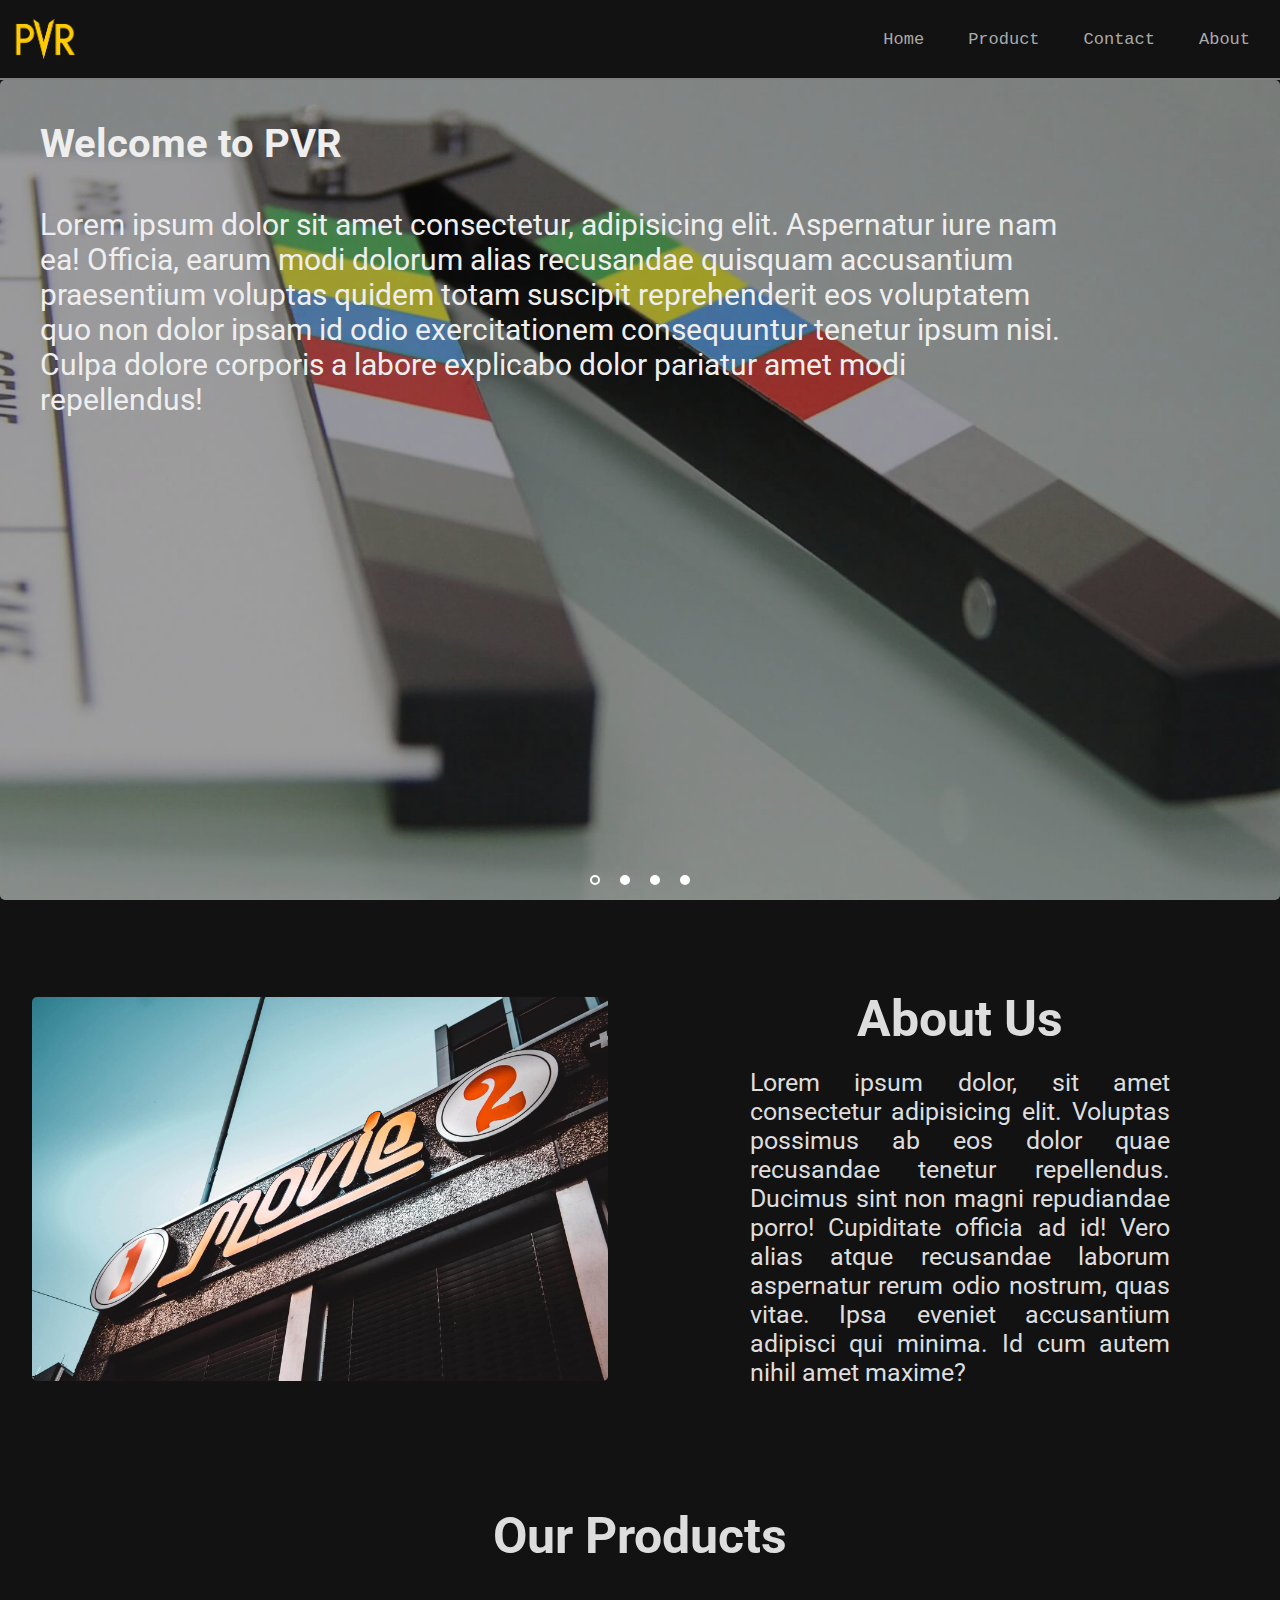
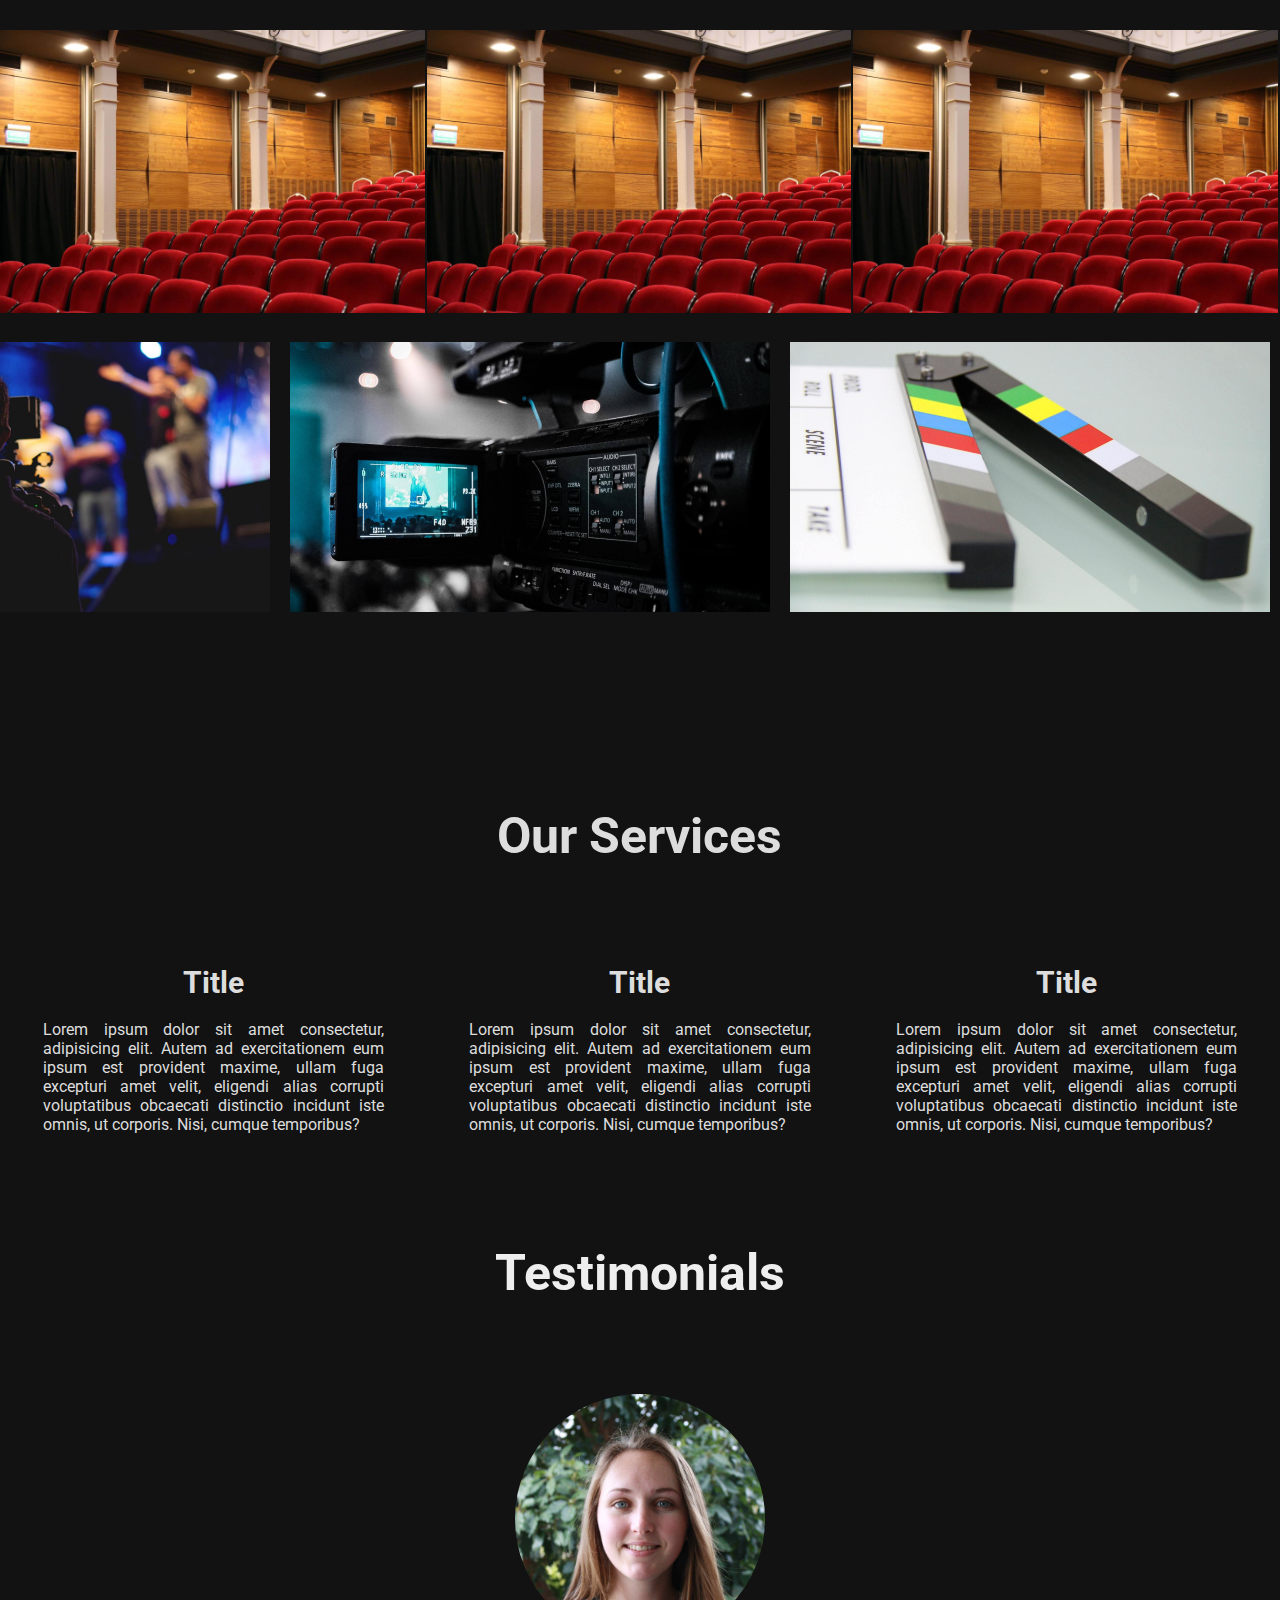
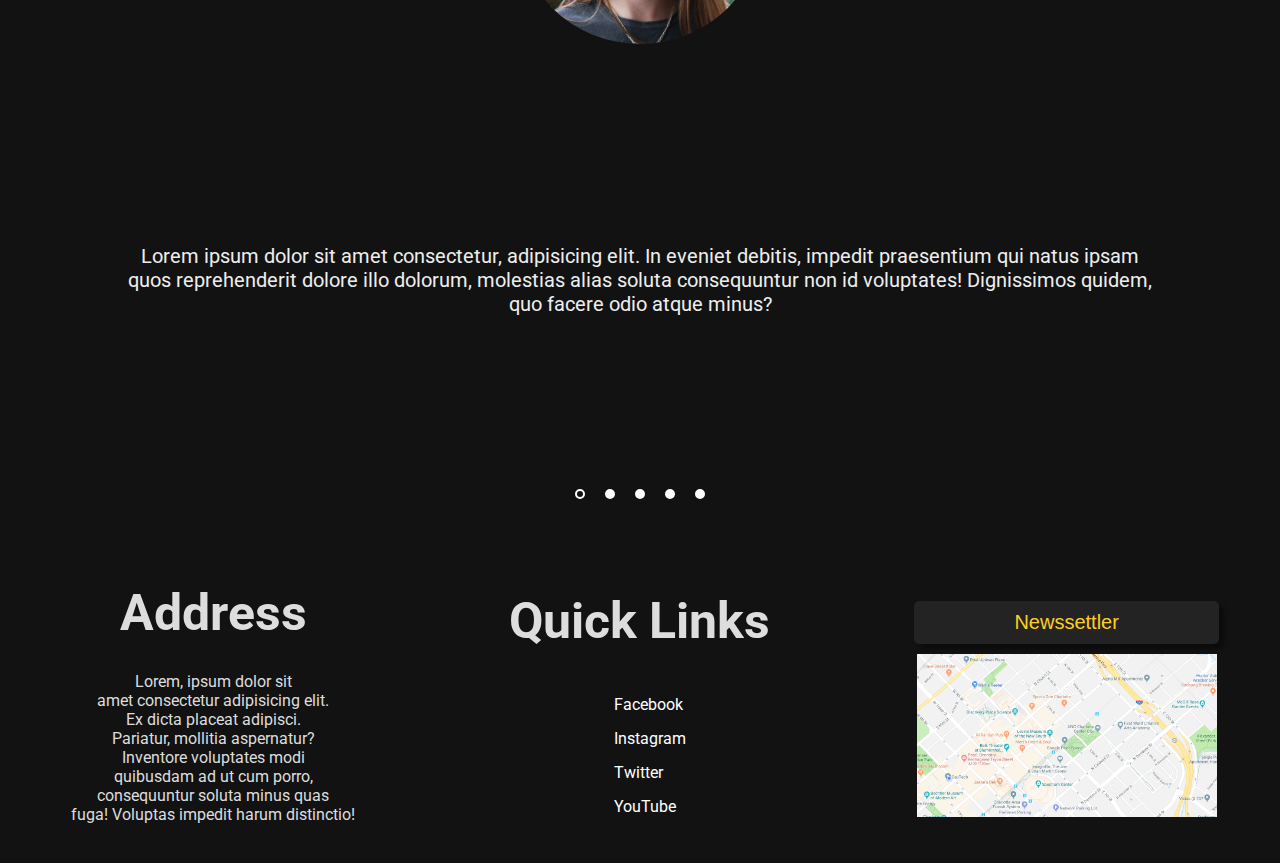
==== PVR Demo Site/index.html @ e95cd607 "added PVR Demo Site by force" ====
<!DOCTYPE html>
<html lang="en">
	<head>
		<meta charset="UTF-8" />
		<meta name="viewport" content="width=device-width, initial-scale=1.0" />
		<title>Just For Demonstration</title>
		<!-- <link href="https://kodhus.com/kodhus-ui/kodhus-0.1.0.min.css" rel="stylesheet" type="text/css"> -->
		<!-- <link rel="stylesheet" href="fontawesome-free-5.13.0-web/css/all.css" /> -->
		<link rel="stylesheet" href="https://cdnjs.cloudflare.com/ajax/libs/font-awesome/5.13.0/css/all.min.css" integrity="sha256-h20CPZ0QyXlBuAw7A+KluUYx/3pK+c7lYEpqLTlxjYQ=" crossorigin="anonymous" />
		<link rel="stylesheet" href="index.css" />
	</head>
	<body>
		<nav>
			<a href="#"><img src="./imgs/logo.png" alt=""/></a>
			<ul>
				<li><a href="#home">Home</a></li>
				<li>
					<a href="#product"
						>Product
						<ul>
							<li><a href="#product">Item</a></li>
							<li><a href="#product">Item</a></li>
							<li><a href="#product">Item</a></li>
							<li><a href="#product">Item</a></li>
						</ul>
					</a>
				</li>
				<li><a href="#contact">Contact</a></li>
				<li><a href="#about">About</a></li>
			</ul>
			<i id="responsive-menu" class="fas fa-bars"></i>
		</nav>

		<header id="home">
			<h1>Welcome to PVR</h1>
			<p>
				Lorem ipsum dolor sit amet consectetur, adipisicing elit.
				Aspernatur iure nam ea! Officia, earum modi dolorum alias
				recusandae quisquam accusantium praesentium voluptas quidem
				totam suscipit reprehenderit eos voluptatem quo non dolor ipsam
				id odio exercitationem consequuntur tenetur ipsum nisi. Culpa
				dolore corporis a labore explicabo dolor pariatur amet modi
				repellendus!
			</p>

			<div class="container">
				<div class="carousel">
					<div class="slider">
						<section><img src="./imgs/img1.jpg" alt="" /></section>
						<section><img src="./imgs/img2.jpg" alt="" /></section>
						<section><img src="./imgs/img3.jpg" alt="" /></section>
						<section><img src="./imgs/img4.jpg" alt="" /></section>
					</div>
				</div>
				<div class="control">
					<span class="arrow left">
						<i class="fas fa-angle-left" title="Previous"></i>
					</span>
					<span class="arrow right">
						<i class="fas fa-angle-right" title="Next"></i>
					</span>
					<ul>
						<li class="selected"></li>
						<li></li>
						<li></li>
						<li></li>
					</ul>
				</div>
			</div>
		</header>

		<main>
			<div id="about">
				<div><img src="./imgs/img7.jpg" alt="Image description" /></div>
				<div>
					<h2>About Us</h2>
					<p>
						Lorem ipsum dolor, sit amet consectetur adipisicing
						elit. Voluptas possimus ab eos dolor quae recusandae
						tenetur repellendus. Ducimus sint non magni repudiandae
						porro! Cupiditate officia ad id! Vero alias atque
						recusandae laborum aspernatur rerum odio nostrum, quas
						vitae. Ipsa eveniet accusantium adipisci qui minima. Id
						cum autem nihil amet maxime?
					</p>
				</div>
			</div>

			<div id="product">
				<h2>Our Products</h2>
				<div class="imgs">
					<div title="product">
						<h3>Title</h3>
						<p>
							Lorem ipsum dolor sit amet consectetur adipisicing
							elit. Amet expedita unde, molestias cumque esse
							doloremque debitis ipsam maxime rem praesentium!
						</p>
						<img
							src="./imgs/img6.jpg"
							alt=""
						/>
					</div>
					<div title="product">
						<h3>Title</h3>
						<p>
							Lorem ipsum dolor sit amet consectetur adipisicing
							elit. Amet expedita unde, molestias cumque esse
							doloremque debitis ipsam maxime rem praesentium!
						</p>
						<img
							src="./imgs/img6.jpg"
							alt=""
						/>
					</div>
					<div title="product">
						<h3>Title</h3>
						<p>
							Lorem ipsum dolor sit amet consectetur adipisicing
							elit. Amet expedita unde, molestias cumque esse
							doloremque debitis ipsam maxime rem praesentium!
						</p>
						<img
							src="./imgs/img6.jpg"
							alt=""
						/>
					</div>
				</div>
				<div class="products">
					<img src="./imgs/img1.jpg" title="product" alt="" />
					<img src="./imgs/img2.jpg" title="product" alt="" />
					<img src="./imgs/img3.jpg" title="product" alt="" />
					<img src="./imgs/img4.jpg" title="product" alt="" />
					<img src="./imgs/img5.jpg" title="product" alt="" />
					<img src="./imgs/img1.jpg" title="product" alt="" />
					<img src="./imgs/img2.jpg" title="product" alt="" />
					<img src="./imgs/img3.jpg" title="product" alt="" />
				</div>
			</div>

			<div id="services">
				<h2>Our Services</h2>
				<div class="service">
					<i class="fas fa-film" title="Movies you Love"></i>
					<h3>Title</h3>
					<p>
						Lorem ipsum dolor sit amet consectetur, adipisicing
						elit. Autem ad exercitationem eum ipsum est provident
						maxime, ullam fuga excepturi amet velit, eligendi alias
						corrupti voluptatibus obcaecati distinctio incidunt iste
						omnis, ut corporis. Nisi, cumque temporibus?
					</p>
				</div>
				<div class="service">
					<i class="fas fa-hamburger" title="Food & Beverages"></i>
					<h3>Title</h3>
					<p>
						Lorem ipsum dolor sit amet consectetur, adipisicing
						elit. Autem ad exercitationem eum ipsum est provident
						maxime, ullam fuga excepturi amet velit, eligendi alias
						corrupti voluptatibus obcaecati distinctio incidunt iste
						omnis, ut corporis. Nisi, cumque temporibus?
					</p>
				</div>
				<div class="service">
					<i class="fas fa-wheelchair" title="Wheelchair Enabled"></i>
					<h3>Title</h3>
					<p>
						Lorem ipsum dolor sit amet consectetur, adipisicing
						elit. Autem ad exercitationem eum ipsum est provident
						maxime, ullam fuga excepturi amet velit, eligendi alias
						corrupti voluptatibus obcaecati distinctio incidunt iste
						omnis, ut corporis. Nisi, cumque temporibus?
					</p>
				</div>
			</div>

			<div id="testimony">
			<h2>Testimonials</h2>
				<div class="container">
					<div class="carousel">
						<div class="slider">
							<section>
								<img src="./imgs/dp1.jpg" alt="">
								<p>Lorem ipsum dolor sit amet consectetur, adipisicing elit. In eveniet debitis, impedit praesentium qui natus ipsam quos reprehenderit dolore illo dolorum, molestias alias soluta consequuntur non id voluptates! Dignissimos quidem, quo facere odio atque minus?</p>
							</section>
							<section>
								<img src="./imgs/dp2.jpg" alt="">
								<p>Lorem ipsum dolor sit amet consectetur, adipisicing elit. In eveniet debitis, impedit praesentium qui natus ipsam quos reprehenderit dolore illo dolorum, molestias alias soluta consequuntur non id voluptates! Dignissimos quidem, quo facere odio atque minus?</p>
							</section>
							<section>
								<img src="./imgs/dp3.jpg" alt="">
								<p>Lorem ipsum dolor sit amet consectetur, adipisicing elit. In eveniet debitis, impedit praesentium qui natus ipsam quos reprehenderit dolore illo dolorum, molestias alias soluta consequuntur non id voluptates! Dignissimos quidem, quo facere odio atque minus?</p>
							</section>
							<section>
								<img src="./imgs/dp4.jpg" alt="">
								<p>Lorem ipsum dolor sit amet consectetur, adipisicing elit. In eveniet debitis, impedit praesentium qui natus ipsam quos reprehenderit dolore illo dolorum, molestias alias soluta consequuntur non id voluptates! Dignissimos quidem, quo facere odio atque minus?</p>
							</section>
							<section>
								<img src="./imgs/dp.jpg" alt="">
								<p>Lorem ipsum dolor sit amet consectetur, adipisicing elit. In eveniet debitis, impedit praesentium qui natus ipsam quos reprehenderit dolore illo dolorum, molestias alias soluta consequuntur non id voluptates! Dignissimos quidem, quo facere odio atque minus?</p>
							</section>
						</div>
					</div>
					<div class="control">
						<span class="arrow left">
							<i class="fas fa-angle-left" title="Previous"></i>
						</span>
						<span class="arrow right">
							<i class="fas fa-angle-right" title="Next"></i>
						</span>
						<ul>
							<li class="selected"></li>
							<li></li>
							<li></li>
							<li></li>
							<li></li>
						</ul>
					</div>
				</div>
			</div>
		</main>

		<footer id="contact">
			<div id="address">
				<h2>Address</h2>
				<p>
					Lorem, ipsum dolor sit <br />
					amet consectetur adipisicing elit. <br />
					Ex dicta placeat adipisci. <br />
					Pariatur, mollitia aspernatur? <br />Inventore voluptates
					modi <br />
					quibusdam ad ut cum porro, <br />consequuntur soluta minus
					quas<br />
					fuga! Voluptas impedit harum distinctio!
				</p>
			</div>

			<div id="links">
			
			<h2>Quick Links</h2>
				
				<a href="#"><i class="fab fa-facebook-f" title="Facebook"></i></a><a href="#">Facebook</a>
				<a href="#"><i class="fab fa-instagram" title="Instagram"></i></a><a href="#">Instagram</a>
				<a href="#"><i class="fab fa-twitter" title="Twitter"></i></a><a href="#">Twitter</a>
				<a href="#"><i class="fab fa-youtube" title="YouTube"></i></a><a href="#">YouTube</a>
			
			</div>
			<div id="map">
				<a href=""><button>Newssettler</button></a>
				<img src="./imgs/map.png" alt="">
			</div>
			<div id="bottom">
				<span style="text-decoration: line-through;"© copyright</span>
				<!-- <span><a href="https://pvrcinemas.com/">pvrcinemas.com</a></span> -->
			</div>
		</footer>

		<script src="index.js"></script>
	</body>
</html>
---- PVR Demo Site/index.css ----
/* some refactoring of css need to be done -> deleting comments (unnecessary)*/
/* colors used 
	background #121212
	primary #FFCE26
 */

@import url("https://fonts.googleapis.com/css?family=Roboto&display=swap");

* {
	margin: 0;
	padding: 0;
	box-sizing: border-box;
	scroll-behavior: smooth;
}

/* width */
::-webkit-scrollbar {
	width: 10px;
}

/* Track */
::-webkit-scrollbar-track {
	background: #555;
}

/* Handle */
::-webkit-scrollbar-thumb {
	background: rgb(216, 169, 16);
	background: linear-gradient(rgba(0, 0, 0, 0.1) 0%, rgb(216, 169, 16) 100%);
	border-radius: 10px;
}

/* Handle on hover */
::-webkit-scrollbar-thumb:hover {
	background: #ffce26;
	background: linear-gradient(
		rgba(204, 157, 1, 0) 0%,
		rgba(204, 157, 1, 0.623) 10%,
		rgb(194, 150, 5) 100%
	);
}

body {
	background-color: #121212;
	color: #ddd;
	font-family: "Roboto", sans-serif;
	position: relative;
}

h2 {
	font-size: 50px;
	text-align: center;
	padding: 30px;
}

a {
	text-decoration: none;
	color: #aaa;
	transition: 0.3s;
}

a:hover {
	color: white;
}

nav {
	position: fixed;
	display: block;
	z-index: 2;
	top: 0;
	width: 100%;
	background-color: #121212;
	height: 80px;
	/* overflow: hidden; */
	border-bottom: 2px solid gray;
}

nav a img {
	position: absolute;
	top: 50%;
	left: 0;
	transform: translateY(-50%);
	padding-left: 10px;
	height: calc(100% - 10px);
}

nav ul {
	display: block;
	position: absolute;
	top: 50%;
	right: 0;
	padding-right: 10px;
	list-style: none;
	transform: translateY(-50%);
}
nav i{
	display: none;
	visibility: hidden;
}

nav ul li {
	position: relative;
	display: inline-block;
	vertical-align: middle;
	padding: 10px 20px;
	font-size: 17px;
	font-family: monospace;
}

/* nav ul li:hover {
    background-color: #111;
    border-radius: 5px;
} */

nav ul li ul {
	display: none;
	position: absolute;
	top: 122px;
	background: #000;
	border: 1px solid gray;
	/* border-top: none; */
	border-radius: 5px;
	padding-right: 0;
}

nav ul li ul li {
	width: 100%;
	text-align: center;
}

/* nav ul li ul li:hover {
    background-color: #111;
} */

nav ul li:hover > ul,
ul li:focus-within > ul,
ul li ul:hover,
ul li ul:focus {
	display: block;
	position: absolute;
	transition: all 0.5s ease;
}

header,
#testimony {
	position: relative;
	padding-top: 80px;
	color: #eee;
	min-height: 100vh;
	/* width: 100%; */
}

header h1 {
	padding-top: 250px;
	padding-left: 10%;
	font-size: 70px;
}

header p {
	width: 50%;
	margin-left: 10%;
	padding: 20px 0;
	font-size: 20px;
}

header .container,
#testimony .container {
	width: 100%;
	position: absolute;
	top: 80px;
	left: 0;
	height: calc(100vh - 80px);
}

header .carousel,
#testimony .carousel {
	height: 100%;
	overflow: hidden;
	position: relative;
	border-radius: 5px;
	/* background: rgb(0, 0, 0);
	box-shadow: 0 0 4px rgba(0, 0, 0, 0.2), 0 4px 10px rgba(0, 0, 0, 0.1); */
	z-index: -1;
}

header .slider,
#testimony .slider {
	display: flex;
	height: 100%;
	width: 400%;
	transition: 1s;
}

header .slider section,
#testimony .slider section {
	flex-basis: 100%;
	justify-content: center;
	align-items: center;
	display: flex;
	font-size: 20px;
}
header .slider section img,
#testimony .slider section img {
	width: 100%;
	height: 100%;
	object-fit: cover;
}
header .slider section img {
	opacity: 0.6;
}

header .left,
header .right,
#testimony .left,
#testimony .right {
	position: absolute;
	bottom: 0;
	cursor: pointer;
}

header .arrow i,
#testimony .arrow i {
	font-size: 40px;
	-webkit-user-select: none;
	color: #fff;
}

header .left,
#testimony .left {
	left: 43%;
}

header .right,
#testimony .right {
	right: 43%;
}

header .control ul,
#testimony .control ul {
	list-style: none;
	display: flex;
	position: absolute;
	bottom: 0;
	left: 50%;
	margin: 0;
	padding: 0;
	transform: translate(-50%);
}

header .control ul li,
#testimony .control ul li {
	width: 10px;
	height: 10px;
	background: #fff;
	border: 2px solid #fff;
	border-radius: 50px;
	margin: 15px 10px;
	cursor: pointer;
}

header .control ul li.selected,
#testimony .control ul li.selected {
	background: transparent;
}

#about {
	position: relative;
	padding-top: 80px;
	/* min-height: 100vh; */
	display: flex;
	justify-content: space-around;
}

#about div {
	position: relative;
	width: 45%;
	/* height: 100%; */
	/* min-height: 100vh; */
	display: flex;
	justify-content: center;
	align-items: center;
}

#about div img {
	width: 100%;
	border-radius: 5px;
	/* max-height: 100%;  
    max-width: 100%; 
    position: absolute;  
    top: 0;  
    bottom: 0;  
    left: 0;  
    right: 0;  
    margin: auto; */
}

#about div:nth-child(2) {
	flex-direction: column;
}

#about h2,
#about p {
	width: 80%;
}

#about h2 {
	/* width: 100%; */
	padding: 10px 20px;
	/* font-size: 50px; */
	/* font-size of h2 was set globally at top of css document */
}

#about p {
	font-size: 25px;
	padding: 10px 20px;
	text-align: justify;
}

#product {
	position: relative;
	padding-top: 80px;
	min-height: 100vh;
	width: 100%;
}

#product h2 {
	text-align: center;
}

#product .imgs {
	margin-top: 35px;
	width: 100%;
	display: flex;
}

#product .imgs div {
	position: relative;
	/* deleting width of scrollbar form from div width (so 33.33%*3 + 3.33px*3 = 99.99% screen) */
	width: calc(33.33%-3.33px);
	z-index: 1;
}

#product .imgs div img {
	width: 99.5%;
	margin: auto;
	transition: 0.3s;
}

#product .imgs div h3,
#product .imgs div p {
	position: absolute;
}

#product .imgs div h3 {
	text-align: center;
	width: 100%;
	font-size: 30px;
	top: 50%;
	opacity: 0;
	transition: 0.5s;
}

#product .imgs div p {
	top: 60%;
	left: 0;
	right: 0;
	padding: 10px 50px;
	text-align: justify;
	opacity: 0;
	transition: 0.5s;
	/* background-color: #000; */
}

#product .imgs div::before {
	content: "";
	position: absolute;
	top: 20%;
	bottom: 0;
	width: 100%;
	opacity: 0;
	transition: 0.5s ease;
}

#product .imgs div:hover::before {
	opacity: 1;
	z-index: 9;
	background: rgb(0, 0, 0);
	background: linear-gradient(
		0deg,
		rgba(0, 0, 0, 1) 0%,
		rgba(0, 0, 0, 0.7) 50%,
		rgba(0, 0, 0, 0.5) 75%,
		rgba(0, 0, 0, 0) 100%
	);
	transform: scale(1.01);
}

#product .imgs div:hover > img {
	transform: scale(1.01);
	border-radius: 5px;
}

#product .imgs div:hover > h3 {
	opacity: 1;
	z-index: 10;
}

#product .imgs div:hover > p {
	opacity: 1;
	z-index: 10;
}

#product .products {
	width: 100%;
	overflow-x: scroll;
	display: flex;
	transform: rotate(180deg);
	margin: 20px 0;
}

#product .products img {
	transform: rotate(180deg);
	width: 500px;
	height: auto;
	padding: 5px 10px;
}

#product .products::-webkit-scrollbar-thumb {
	background: rgb(216, 169, 16);
	border-radius: 0;
}

/* width */
#product .products::-webkit-scrollbar {
	height: 10px;
}

/* Handle */
#product .products::-webkit-scrollbar-thumb {
	background: linear-gradient(
		-90deg,
		rgba(0, 0, 0, 0.1) 0%,
		rgb(216, 169, 16) 100%
	);
}

/* Handle on hover */
#product .products::-webkit-scrollbar-thumb:hover {
	background: linear-gradient(
		-90deg,
		rgba(204, 157, 1, 0) 0%,
		rgba(204, 157, 1, 0.623) 10%,
		rgb(194, 150, 5) 100%
	);
}

#services {
	margin-top: 80px;
	display: grid;
	grid-template-columns: 1fr 1fr 1fr;
	grid-template-areas: "heading heading heading";
}

#services div {
	padding: 0 10%;
}

#services h2 {
	text-align: center;
	padding-bottom: 40px;
	grid-area: heading;
}

#services div i {
	color: #ccc;
	text-align: center;
	display: block;
	font-size: 80px;
	transition: 0.3s;
	padding: 20px;
}

#services div:hover > i {
	scale: 1.1;
	padding: 12px;
}

#services div h3 {
	text-align: center;
	font-size: 30px;
	padding: 20px;
}

#services div p {
	text-align: justify;
}

#services div:hover > i,
#services div:hover > h3,
#services div:hover > p {
	color: #fff;
}

#testimony {
	width: 100%;
}

#testimony .container {
	min-height: 100vh;
}

#testimony .slider {
	display: flex;
	height: 100%;
	width: 500%;
	transition: 1s;
}

#testimony .container .carousel .slider section {
	/* display: flex;
	justify-content: center;
	align-items: center;
	flex-direction: column; */
	text-align: center;
	display: block;
	position: relative;
}

#testimony .container .carousel .slider section img {
	display: block;
	width: 250px;
	height: 250px;
	border-radius: 50%;
	position: absolute;
	left: 50%;
	transform: translateX(-50%);
	top: 20%;
}

#testimony .container .carousel .slider section p {
	position: absolute;
	left: 50%;
	transform: translateX(-50%);
	top: 70%;
	width: 80%;
}

footer {
	margin-top: 120px;
	display: grid;
	grid-template-columns: 1fr 1fr 1fr;
	grid-template-rows: 1fr auto;
	grid-template-areas:
		"address links map"
		"bottom bottom bottom";
}

footer div {
	display: flex;
	justify-content: center;
	align-items: center;
	flex-direction: column;
}

footer p {
	text-align: center;
}

footer #address {
	grid-area: address;
}

footer #links {
	grid-area: links;
	display: grid;
	grid-template-columns: auto auto;
	grid-template-areas:
		"h2 h2"
		"icon name"
		"icon name"
		"icon name"
		"icon name";
}

footer #links h2 {
	grid-area: h2;
}

footer #links a:nth-child(odd) {
	grid-area: "icon";
	text-align: left;
	color: #fff;
}
footer #links a:nth-child(even) {
	grid-area: "name";
	text-align: right;
	padding-right: 20px;
	color: #fff;
}

footer #map {
	grid-area: map;
}
footer #map button {
	text-align: center;
	padding: 10px 100px;
	border-radius: 5px;
	border: none;
	background-color: #232323;
	box-shadow: 5px 5px 5px rgba(0, 0, 0, 0.4);
	color: #ffce26;
	margin: 40px 0 10px 0;
	font-size: 20px;
}

footer #map button:hover {
	background-color: #000;
}

footer #map img {
	width: 300px;
}

footer #bottom {
	display: block;
	grid-area: bottom;
	text-align: end;
}

footer #bottom span {
	padding: 20px 30px 20px 0;
}

footer #bottom span a {
	color: #ddd;
}

@media only screen and (max-width: 1280px) {
	header h1 {
		font-size: 40px;
		padding: 40px;
	}
	header p {
		margin: 0 auto 10px 40px;
		padding: 0;
		width: 80%;
		font-size: 30px;
	}

	header .left,
	#testimony .left {
		left: 40%;
	}

	header .right,
	#testimony .right {
		right: 40%;
	}
}

@media only screen and (max-width: 992px) {
	p {
		font-size: 20px;
	}

	header .left,
	#testimony .left {
		left: 35%;
	}

	header .right,
	#testimony .right {
		right: 35%;
	}

	#product .products img {
		width: 45%;
		padding-bottom: 0;
	}

	#testimony .container .carousel .slider section img {
		width: 150px;
		height: 150px;
		top: 25%;
	}
}

@media only screen and (max-width: 768px) {
	p {
		font-size: 20px !important;
	}
	h2 {
		font-size: 35px;
	}

	header h1 {
		font-size: 40px;
		padding: 40px;
	}
	header p {
		margin: 0 auto 10px 40px;
		padding: 0;
		width: 80%;
		font-size: 30px;
	}

	#about p {
		padding: 10px 0;
	}

	#testimony .container .carousel .slider section p {
		top: 60%;
	}

	footer #map button {
		padding: 10px 40px;
	}

	footer #map img {
		width: 180px;
	}
}

@media only screen and (max-width: 600px) {
	* {
		box-sizing: border-box;
	}
	p {
		font-size: 20px;
		text-align: justify;
	}

	h2 {
		font-size: 35px;
	}
	
	nav ul{
		display: none;
		top: 160px;
		left: 0;
		right: 0;
		background: rgba(0, 0, 0, 0.9);
	}
	nav ul li {
		display: block;
		padding: 10px 0;
		text-align: center;
	}
	
	
	nav ul li ul{
		z-index: 1;
	}
	
	
	nav i{
		visibility: visible;
		display: block;
		position: absolute;
		right: 0;
		top: 0;
		padding: 20px;
		font-size: 35px;
	}
	

	header h1 {
		font-size: 40px;
		padding: 40px;
	}
	header p {
		margin: 0 auto 10px 40px;
		padding: 0;
		width: 80%;
		font-size: 30px;
	}
	.container {
		height: 100%;
	}

	header .left {
		left: 150px;
	}
	#testimony .left {
		left: 120px;
	}

	header .right {
		right: 150px;
	}
	#testimony .right {
		right: 120px;
	}

	#about {
		flex-direction: column;
	}

	#about div {
		width: 90%;
		margin: auto;
	}
	#about p {
		width: 100%;
		padding-bottom: 0;
	}

	#product .imgs {
		flex-direction: column;
		width: 90%;
		margin: auto;
	}

	#products .imgs div {
		width: 100%;
	}

	#product .imgs div::before {
		top: 20%;
		bottom: 0;
		width: 100%;
		opacity: 0;
		transition: 0.5s ease;
	}

	#product .products img {
		width: 45%;
		padding-bottom: 0;
	}
	#services {
		grid-template-columns: 1fr;
		grid-template-areas: "heading";
	}
	#services div {
		padding: 5% 10%;
	}

	#services div i {
		padding-bottom: 0;
	}

	#testimony .container {
		height: 100vh;
	}

	#testimony .container .carousel .slider section img {
		width: 150px;
		height: 150px;
		top: 25%;
	}

	#testimony .container .carousel .slider section p {
		top: 60%;
		width: 90%;
		font-size: 17px;
	}

	footer {
		margin-top: 100px;
		grid-template-columns: 1fr;
		grid-template-areas:
			"address"
			"links"
			"map"
			"bottom";
	}
	footer #map button {
		padding: 10px 120px;
	}

	footer #map img {
		width: 80%;
	}
}
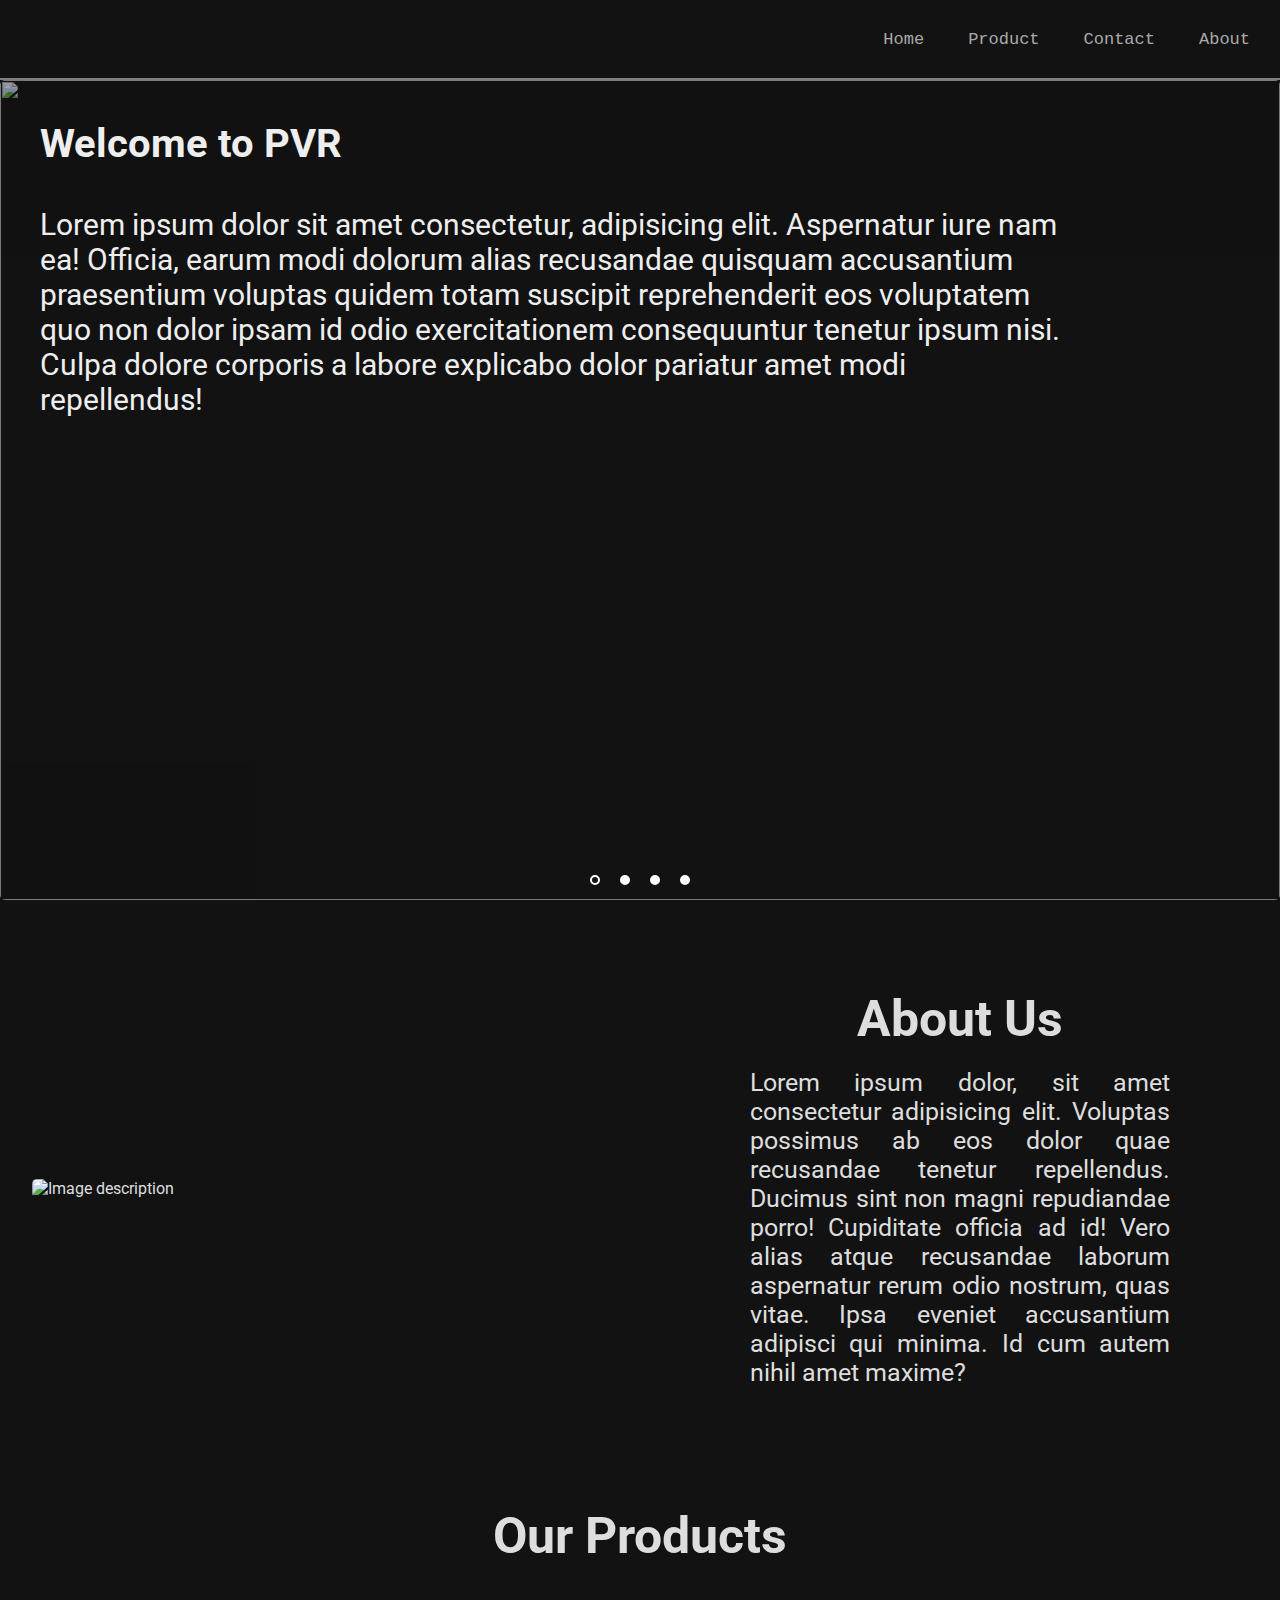
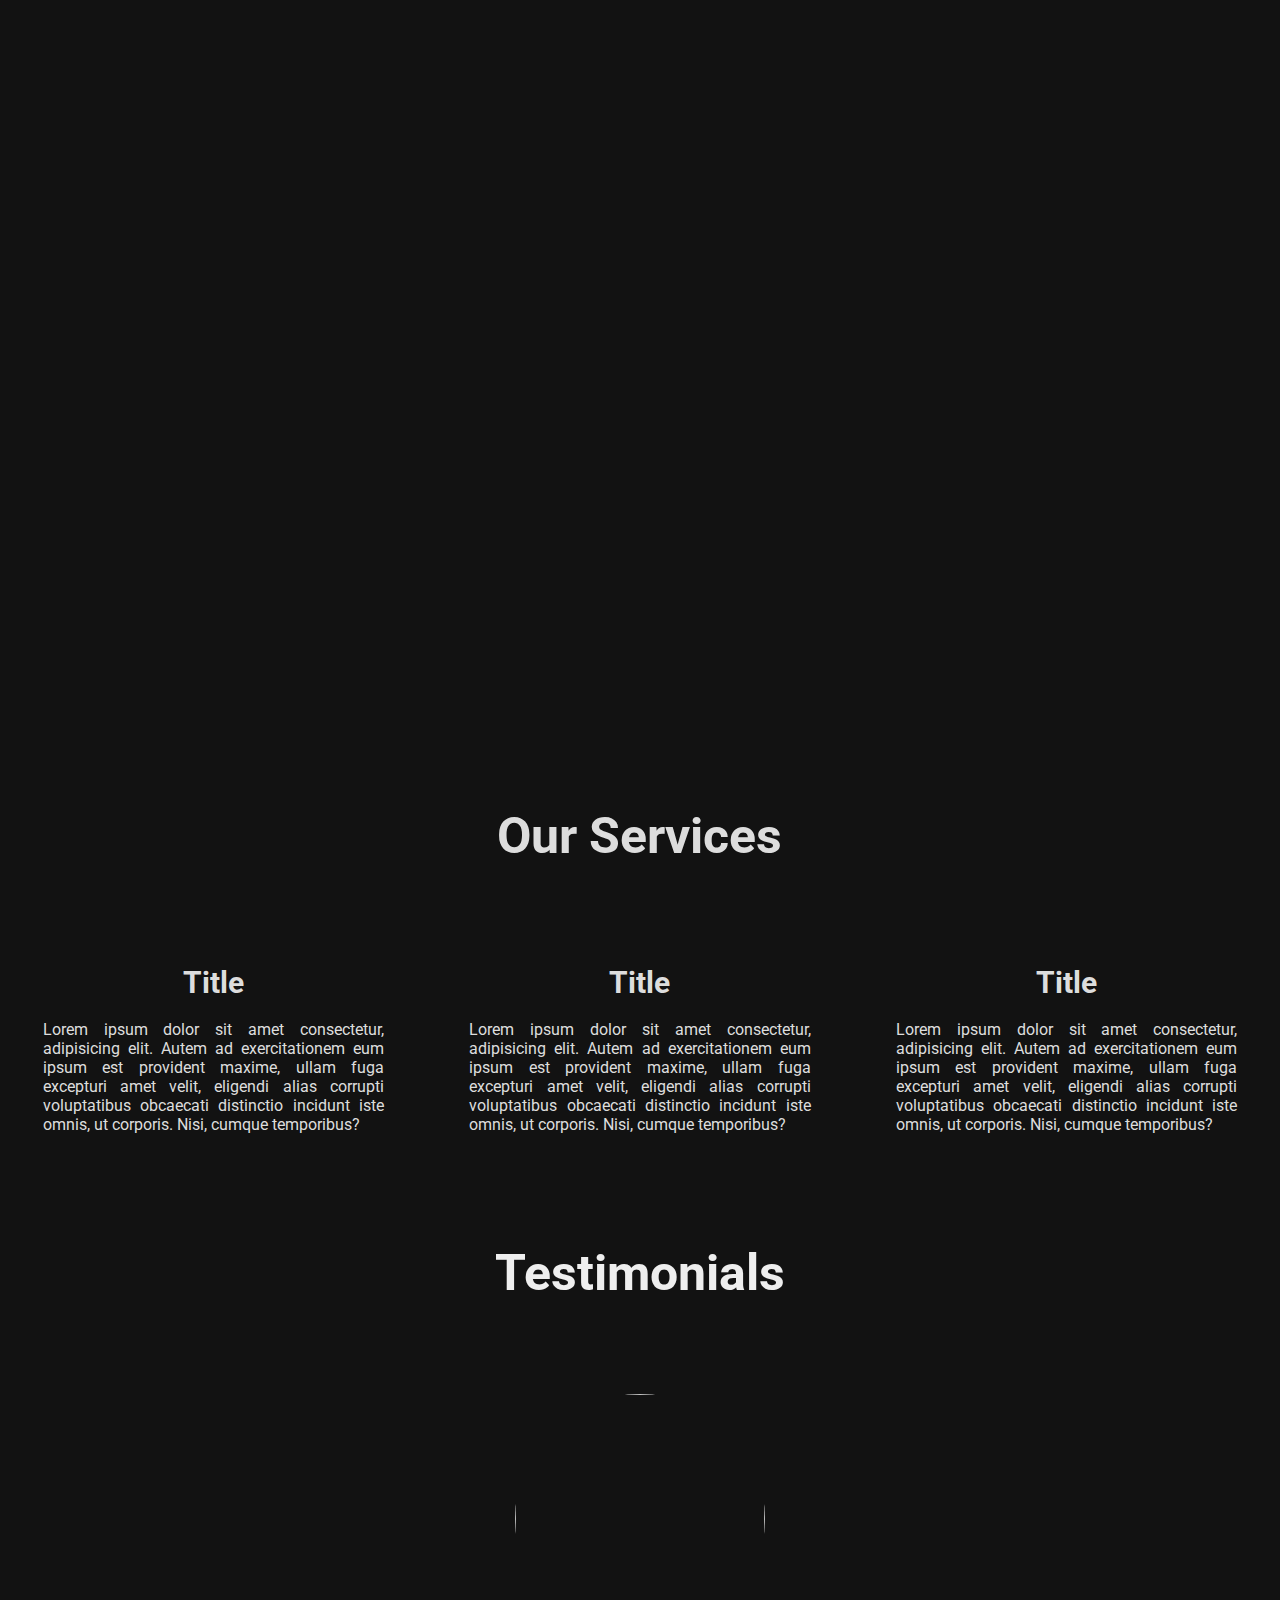
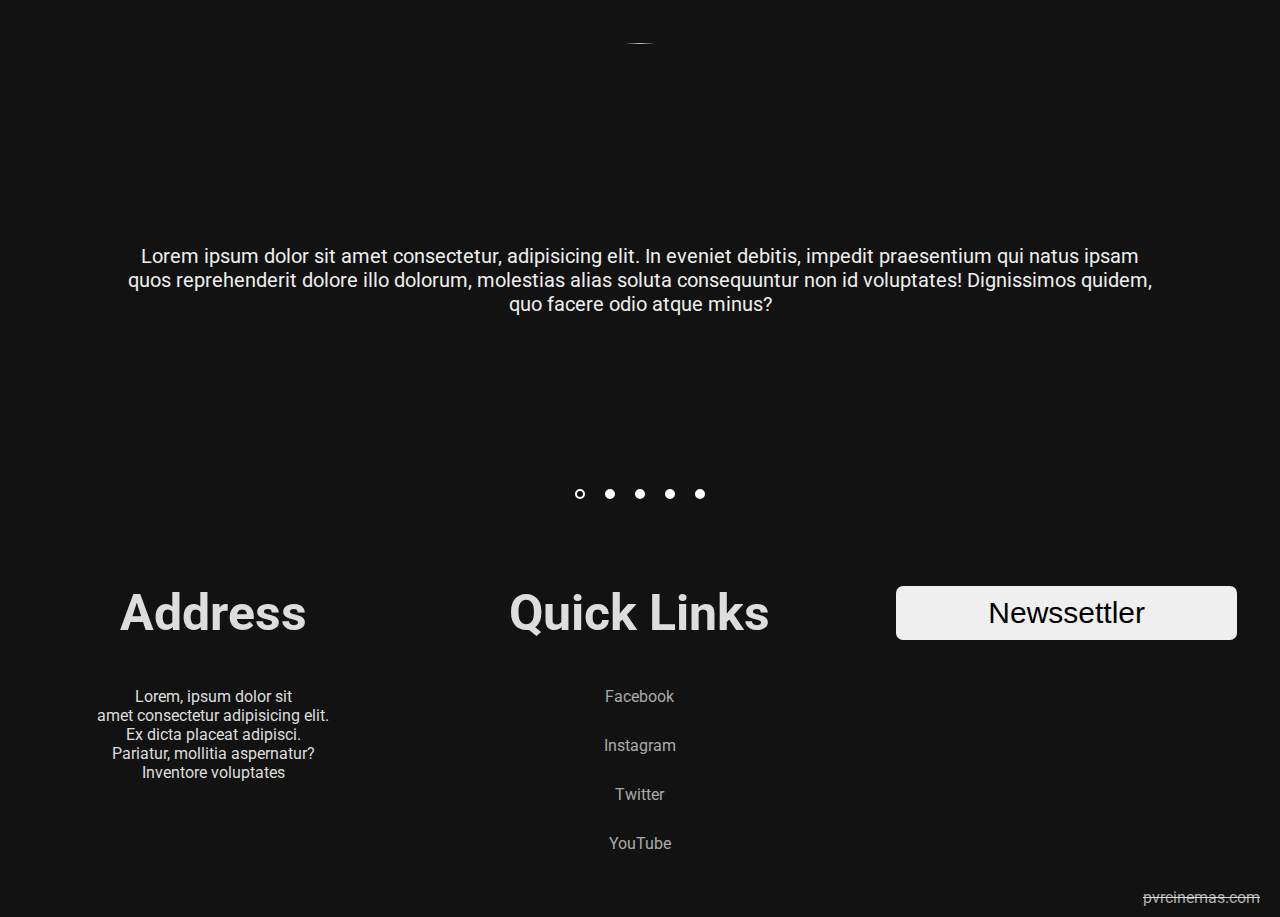
==== commit 1fc4a2ea: "edited footer grid system css and html for better design harmony" ====
--- a/PVR Demo Site/index.html
+++ b/PVR Demo Site/index.html
@@ -11,7 +11,8 @@
 	</head>
 	<body>
 		<nav>
-			<a href="#"><img src="./imgs/logo.png" alt=""/></a>
+			<!-- <a href="#"><img src="./imgs/logo.png" alt=""/></a> -->
+			<a href="#"><img src="https://github.com/anmolagarwal17/images/blob/master/pvr%20demo%20site/logo.png?raw=true" alt=""/></a>
 			<ul>
 				<li><a href="#home">Home</a></li>
 				<li>
@@ -46,10 +47,14 @@
 			<div class="container">
 				<div class="carousel">
 					<div class="slider">
-						<section><img src="./imgs/img1.jpg" alt="" /></section>
+						<!-- <section><img src="./imgs/img1.jpg" alt="" /></section>
 						<section><img src="./imgs/img2.jpg" alt="" /></section>
 						<section><img src="./imgs/img3.jpg" alt="" /></section>
-						<section><img src="./imgs/img4.jpg" alt="" /></section>
+						<section><img src="./imgs/img4.jpg" alt="" /></section> -->
+						<section><img src="https://github.com/anmolagarwal17/images/blob/master/pvr%20demo%20site/img1.jpg?raw=true" alt="" /></section>
+						<section><img src="https://github.com/anmolagarwal17/images/blob/master/pvr%20demo%20site/img2.jpg?raw=true" alt="" /></section>
+						<section><img src="https://github.com/anmolagarwal17/images/blob/master/pvr%20demo%20site/img3.jpg?raw=true" alt="" /></section>
+						<section><img src="https://github.com/anmolagarwal17/images/blob/master/pvr%20demo%20site/img4.jpg?raw=true" alt="" /></section>
 					</div>
 				</div>
 				<div class="control">
@@ -71,7 +76,10 @@
 
 		<main>
 			<div id="about">
-				<div><img src="./imgs/img7.jpg" alt="Image description" /></div>
+				<div>
+				<!-- <img src="./imgs/img7.jpg" alt="Image description" /> -->
+				<img src="https://github.com/anmolagarwal17/images/blob/master/pvr%20demo%20site/img7.jpg?raw=true" alt="Image description" />
+				</div>
 				<div>
 					<h2>About Us</h2>
 					<p>
@@ -96,8 +104,12 @@
 							elit. Amet expedita unde, molestias cumque esse
 							doloremque debitis ipsam maxime rem praesentium!
 						</p>
+						<!-- <img
+							src="./imgs/img6.jpg"
+							alt=""
+						/> -->
 						<img
-							src="./imgs/img6.jpg"
+							src="https://github.com/anmolagarwal17/images/blob/master/pvr%20demo%20site/img6.jpg?raw=true"
 							alt=""
 						/>
 					</div>
@@ -108,8 +120,12 @@
 							elit. Amet expedita unde, molestias cumque esse
 							doloremque debitis ipsam maxime rem praesentium!
 						</p>
+						<!-- <img
+							src="./imgs/img6.jpg"
+							alt=""
+						/> -->
 						<img
-							src="./imgs/img6.jpg"
+							src="https://github.com/anmolagarwal17/images/blob/master/pvr%20demo%20site/img6.jpg?raw=true"
 							alt=""
 						/>
 					</div>
@@ -120,21 +136,33 @@
 							elit. Amet expedita unde, molestias cumque esse
 							doloremque debitis ipsam maxime rem praesentium!
 						</p>
+						<!-- <img
+							src="./imgs/img6.jpg"
+							alt=""
+						/> -->
 						<img
-							src="./imgs/img6.jpg"
+							src="https://github.com/anmolagarwal17/images/blob/master/pvr%20demo%20site/img6.jpg?raw=true"
 							alt=""
 						/>
 					</div>
 				</div>
 				<div class="products">
-					<img src="./imgs/img1.jpg" title="product" alt="" />
+					<!-- <img src="./imgs/img1.jpg" title="product" alt="" />
 					<img src="./imgs/img2.jpg" title="product" alt="" />
 					<img src="./imgs/img3.jpg" title="product" alt="" />
 					<img src="./imgs/img4.jpg" title="product" alt="" />
 					<img src="./imgs/img5.jpg" title="product" alt="" />
 					<img src="./imgs/img1.jpg" title="product" alt="" />
 					<img src="./imgs/img2.jpg" title="product" alt="" />
-					<img src="./imgs/img3.jpg" title="product" alt="" />
+					<img src="./imgs/img3.jpg" title="product" alt="" /> -->
+					<img src="https://github.com/anmolagarwal17/images/blob/master/pvr%20demo%20site/img1.jpg?raw=true" title="product" alt="" />
+					<img src="https://github.com/anmolagarwal17/images/blob/master/pvr%20demo%20site/img2.jpg?raw=true" title="product" alt="" />
+					<img src="https://github.com/anmolagarwal17/images/blob/master/pvr%20demo%20site/img3.jpg?raw=true" title="product" alt="" />
+					<img src="https://github.com/anmolagarwal17/images/blob/master/pvr%20demo%20site/img4.jpg?raw=true" title="product" alt="" />
+					<img src="https://github.com/anmolagarwal17/images/blob/master/pvr%20demo%20site/img5.jpg?raw=true" title="product" alt="" />
+					<img src="https://github.com/anmolagarwal17/images/blob/master/pvr%20demo%20site/img1.jpg?raw=true" title="product" alt="" />
+					<img src="https://github.com/anmolagarwal17/images/blob/master/pvr%20demo%20site/img2.jpg?raw=true" title="product" alt="" />
+					<img src="https://github.com/anmolagarwal17/images/blob/master/pvr%20demo%20site/img3.jpg?raw=true" title="product" alt="" />
 				</div>
 			</div>
 
@@ -181,23 +209,28 @@
 					<div class="carousel">
 						<div class="slider">
 							<section>
-								<img src="./imgs/dp1.jpg" alt="">
-								<p>Lorem ipsum dolor sit amet consectetur, adipisicing elit. In eveniet debitis, impedit praesentium qui natus ipsam quos reprehenderit dolore illo dolorum, molestias alias soluta consequuntur non id voluptates! Dignissimos quidem, quo facere odio atque minus?</p>
-							</section>
-							<section>
-								<img src="./imgs/dp2.jpg" alt="">
-								<p>Lorem ipsum dolor sit amet consectetur, adipisicing elit. In eveniet debitis, impedit praesentium qui natus ipsam quos reprehenderit dolore illo dolorum, molestias alias soluta consequuntur non id voluptates! Dignissimos quidem, quo facere odio atque minus?</p>
-							</section>
-							<section>
-								<img src="./imgs/dp3.jpg" alt="">
-								<p>Lorem ipsum dolor sit amet consectetur, adipisicing elit. In eveniet debitis, impedit praesentium qui natus ipsam quos reprehenderit dolore illo dolorum, molestias alias soluta consequuntur non id voluptates! Dignissimos quidem, quo facere odio atque minus?</p>
-							</section>
-							<section>
-								<img src="./imgs/dp4.jpg" alt="">
-								<p>Lorem ipsum dolor sit amet consectetur, adipisicing elit. In eveniet debitis, impedit praesentium qui natus ipsam quos reprehenderit dolore illo dolorum, molestias alias soluta consequuntur non id voluptates! Dignissimos quidem, quo facere odio atque minus?</p>
-							</section>
-							<section>
-								<img src="./imgs/dp.jpg" alt="">
+								<!-- <img src="./imgs/dp1.jpg" alt=""> -->
+								<img src="https://github.com/anmolagarwal17/images/blob/master/pvr%20demo%20site/dp1.jpg?raw=true" alt="">
+								<p>Lorem ipsum dolor sit amet consectetur, adipisicing elit. In eveniet debitis, impedit praesentium qui natus ipsam quos reprehenderit dolore illo dolorum, molestias alias soluta consequuntur non id voluptates! Dignissimos quidem, quo facere odio atque minus?</p>
+							</section>
+							<section>
+								<!-- <img src="./imgs/dp2.jpg" alt=""> -->
+								<img src="https://github.com/anmolagarwal17/images/blob/master/pvr%20demo%20site/dp2.jpg?raw=true" alt="">
+								<p>Lorem ipsum dolor sit amet consectetur, adipisicing elit. In eveniet debitis, impedit praesentium qui natus ipsam quos reprehenderit dolore illo dolorum, molestias alias soluta consequuntur non id voluptates! Dignissimos quidem, quo facere odio atque minus?</p>
+							</section>
+							<section>
+								<!-- <img src="./imgs/dp3.jpg" alt=""> -->
+								<img src="https://github.com/anmolagarwal17/images/blob/master/pvr%20demo%20site/dp3.jpg?raw=true" alt="">
+								<p>Lorem ipsum dolor sit amet consectetur, adipisicing elit. In eveniet debitis, impedit praesentium qui natus ipsam quos reprehenderit dolore illo dolorum, molestias alias soluta consequuntur non id voluptates! Dignissimos quidem, quo facere odio atque minus?</p>
+							</section>
+							<section>
+								<!-- <img src="./imgs/dp4.jpg" alt=""> -->
+								<img src="https://raw.githubusercontent.com/anmolagarwal17/images/master/pvr%20demo%20site/dp4.jpg" alt="">
+								<p>Lorem ipsum dolor sit amet consectetur, adipisicing elit. In eveniet debitis, impedit praesentium qui natus ipsam quos reprehenderit dolore illo dolorum, molestias alias soluta consequuntur non id voluptates! Dignissimos quidem, quo facere odio atque minus?</p>
+							</section>
+							<section>
+								<!-- <img src="./imgs/dp.jpg" alt=""> -->
+								<img src="https://github.com/anmolagarwal17/images/blob/master/pvr%20demo%20site/dp.jpg?raw=true" alt="">
 								<p>Lorem ipsum dolor sit amet consectetur, adipisicing elit. In eveniet debitis, impedit praesentium qui natus ipsam quos reprehenderit dolore illo dolorum, molestias alias soluta consequuntur non id voluptates! Dignissimos quidem, quo facere odio atque minus?</p>
 							</section>
 						</div>
@@ -222,37 +255,37 @@
 		</main>
 
 		<footer id="contact">
-			<div id="address">
-				<h2>Address</h2>
-				<p>
+			<!-- <div id="address"> -->
+				<h2 class="address">Address</h2>
+				<p class="address">
 					Lorem, ipsum dolor sit <br />
 					amet consectetur adipisicing elit. <br />
 					Ex dicta placeat adipisci. <br />
 					Pariatur, mollitia aspernatur? <br />Inventore voluptates
-					modi <br />
-					quibusdam ad ut cum porro, <br />consequuntur soluta minus
-					quas<br />
-					fuga! Voluptas impedit harum distinctio!
+					
 				</p>
-			</div>
-
-			<div id="links">
+			<!-- </div> -->
+
+			<!-- <div id="links"> -->
 			
-			<h2>Quick Links</h2>
-				
-				<a href="#"><i class="fab fa-facebook-f" title="Facebook"></i></a><a href="#">Facebook</a>
-				<a href="#"><i class="fab fa-instagram" title="Instagram"></i></a><a href="#">Instagram</a>
-				<a href="#"><i class="fab fa-twitter" title="Twitter"></i></a><a href="#">Twitter</a>
-				<a href="#"><i class="fab fa-youtube" title="YouTube"></i></a><a href="#">YouTube</a>
+			<h2 class="links">Quick Links</h2>
+				<div class="links">
+				<a class="links" href="#"><i class="fab fa-facebook-f" title="Facebook"></i> <span>Facebook</span></a>
+				<a class="links" href="#"><i class="fab fa-instagram" title="Instagram"></i> <span>Instagram</span></a>
+				<a class="links" href="#"><i class="fab fa-twitter" title="Twitter"></i> <span>Twitter</span></a>
+				<a class="links" href="#"><i class="fab fa-youtube" title="YouTube"></i> <span>YouTube</span></a>
+			</div>
 			
-			</div>
-			<div id="map">
-				<a href=""><button>Newssettler</button></a>
-				<img src="./imgs/map.png" alt="">
-			</div>
+			
+			<!-- </div> -->
+			<!-- <div id="map"> -->
+				<a class="map" href=""><button>Newssettler</button></a>
+				<!-- <img src="./imgs/map.png" alt=""> -->
+				<img class="map" src="https://github.com/anmolagarwal17/images/blob/master/pvr%20demo%20site/map.png?raw=true" alt="">
+			<!-- </div> -->
 			<div id="bottom">
-				<span style="text-decoration: line-through;"© copyright</span>
-				<!-- <span><a href="https://pvrcinemas.com/">pvrcinemas.com</a></span> -->
+				<span class="bottom" style="text-decoration: line-through;"© copyright</span>
+				<span class="bottom"><a href="https://pvrcinemas.com/">pvrcinemas.com</a></span>
 			</div>
 		</footer>
 
--- a/PVR Demo Site/index.css
+++ b/PVR Demo Site/index.css
@@ -93,7 +93,8 @@
 	list-style: none;
 	transform: translateY(-50%);
 }
-nav i{
+
+nav i {
 	display: none;
 	visibility: hidden;
 }
@@ -199,12 +200,14 @@
 	display: flex;
 	font-size: 20px;
 }
+
 header .slider section img,
 #testimony .slider section img {
 	width: 100%;
 	height: 100%;
 	object-fit: cover;
 }
+
 header .slider section img {
 	opacity: 0.6;
 }
@@ -547,92 +550,96 @@
 
 footer {
 	margin-top: 120px;
+	width: 100%;
 	display: grid;
 	grid-template-columns: 1fr 1fr 1fr;
-	grid-template-rows: 1fr auto;
+	grid-template-rows: auto auto auto;
 	grid-template-areas:
-		"address links map"
+		"addhead linkhead maphead"
+		"addcont linkcont mapcont"
 		"bottom bottom bottom";
 }
 
-footer div {
-	display: flex;
-	justify-content: center;
-	align-items: center;
-	flex-direction: column;
-}
-
-footer p {
-	text-align: center;
-}
-
-footer #address {
-	grid-area: address;
-}
-
-footer #links {
-	grid-area: links;
-	display: grid;
-	grid-template-columns: auto auto;
-	grid-template-areas:
-		"h2 h2"
-		"icon name"
-		"icon name"
-		"icon name"
-		"icon name";
-}
-
-footer #links h2 {
-	grid-area: h2;
-}
-
-footer #links a:nth-child(odd) {
-	grid-area: "icon";
-	text-align: left;
+footer h2,
+footer p,
+footer a,
+footer img{
+	margin: auto;
+}
+
+footer h2.address {
+	grid-area: addhead;
+}
+footer p.address {
+	grid-area: addcont;
+}
+footer h2.links {
+	grid-area: linkhead;
+}
+footer div.links{
+	grid-area: linkcont;
+}
+footer a.map {
+	grid-area: maphead;
+}
+footer img.map{
+	grid-area: mapcont;
+}
+footer a.links,
+footer p.address{
+	display: block;
+	text-align: center;
+	padding: 15px;
+	margin-top: 0;
+}
+
+
+footer img.map {
+	width: 100%;
+}
+
+footer #bottom {
+	grid-area: bottom;
+}
+
+footer #bottom span{
+	display: block;
+	text-align: right;
+	padding: 10px 10px 5px 0;
+}
+
+footer #links h2,
+footer #address h2,
+footer #map a {
+	font-size: 50px;
+	text-align: center;
+	padding: 30px;
+	vertical-align: middle;
+	margin: 0;
+}
+
+footer a button,
+footer img{
+	border-radius: 7px;
+	border: none;
+}
+
+footer img.map,
+footer a.map{
+	width: 80%;
+}
+
+footer a.map button {
+	font-size: 30px;
+	text-align: center;
+	padding: 10px 20px;
+	width: 100%;
+}
+
+footer a.map button:hover {
 	color: #fff;
-}
-footer #links a:nth-child(even) {
-	grid-area: "name";
-	text-align: right;
-	padding-right: 20px;
-	color: #fff;
-}
-
-footer #map {
-	grid-area: map;
-}
-footer #map button {
-	text-align: center;
-	padding: 10px 100px;
-	border-radius: 5px;
-	border: none;
-	background-color: #232323;
-	box-shadow: 5px 5px 5px rgba(0, 0, 0, 0.4);
-	color: #ffce26;
-	margin: 40px 0 10px 0;
-	font-size: 20px;
-}
-
-footer #map button:hover {
-	background-color: #000;
-}
-
-footer #map img {
-	width: 300px;
-}
-
-footer #bottom {
-	display: block;
-	grid-area: bottom;
-	text-align: end;
-}
-
-footer #bottom span {
-	padding: 20px 30px 20px 0;
-}
-
-footer #bottom span a {
-	color: #ddd;
+	background-color: #121212;
+	box-shadow: 0 0 15px 5px rgba(255, 255, 255, 0.3);
 }
 
 @media only screen and (max-width: 1280px) {
@@ -640,6 +647,7 @@
 		font-size: 40px;
 		padding: 40px;
 	}
+
 	header p {
 		margin: 0 auto 10px 40px;
 		padding: 0;
@@ -689,6 +697,7 @@
 	p {
 		font-size: 20px !important;
 	}
+
 	h2 {
 		font-size: 35px;
 	}
@@ -697,6 +706,7 @@
 		font-size: 40px;
 		padding: 40px;
 	}
+
 	header p {
 		margin: 0 auto 10px 40px;
 		padding: 0;
@@ -711,20 +721,21 @@
 	#testimony .container .carousel .slider section p {
 		top: 60%;
 	}
-
-	footer #map button {
-		padding: 10px 40px;
-	}
-
-	footer #map img {
-		width: 180px;
-	}
+	
+	
+	
+	footer h2,
+	footer a.map button{
+		font-size: 25px;
+	}
+	
 }
 
 @media only screen and (max-width: 600px) {
 	* {
 		box-sizing: border-box;
 	}
+
 	p {
 		font-size: 20px;
 		text-align: justify;
@@ -733,27 +744,26 @@
 	h2 {
 		font-size: 35px;
 	}
-	
-	nav ul{
+
+	nav ul {
 		display: none;
 		top: 160px;
 		left: 0;
 		right: 0;
 		background: rgba(0, 0, 0, 0.9);
 	}
+
 	nav ul li {
 		display: block;
 		padding: 10px 0;
 		text-align: center;
 	}
-	
-	
-	nav ul li ul{
+
+	nav ul li ul {
 		z-index: 1;
 	}
-	
-	
-	nav i{
+
+	nav i {
 		visibility: visible;
 		display: block;
 		position: absolute;
@@ -762,34 +772,37 @@
 		padding: 20px;
 		font-size: 35px;
 	}
-	
 
 	header h1 {
 		font-size: 40px;
 		padding: 40px;
 	}
+
 	header p {
 		margin: 0 auto 10px 40px;
 		padding: 0;
 		width: 80%;
 		font-size: 30px;
 	}
+
 	.container {
 		height: 100%;
 	}
 
 	header .left {
-		left: 150px;
-	}
+		left: 100px;
+	}
+
 	#testimony .left {
-		left: 120px;
+		left: 100px;
 	}
 
 	header .right {
-		right: 150px;
-	}
+		right: 100px;
+	}
+
 	#testimony .right {
-		right: 120px;
+		right: 100px;
 	}
 
 	#about {
@@ -800,6 +813,7 @@
 		width: 90%;
 		margin: auto;
 	}
+
 	#about p {
 		width: 100%;
 		padding-bottom: 0;
@@ -813,6 +827,17 @@
 
 	#products .imgs div {
 		width: 100%;
+	}
+
+	#product .imgs div h3 {
+		top: 40%;
+	}
+
+	#product .imgs div p {
+		top: 55%;
+		width: 100%;
+		padding: 10px;
+		font-size: 17px !important;
 	}
 
 	#product .imgs div::before {
@@ -827,10 +852,12 @@
 		width: 45%;
 		padding-bottom: 0;
 	}
+
 	#services {
 		grid-template-columns: 1fr;
 		grid-template-areas: "heading";
 	}
+
 	#services div {
 		padding: 5% 10%;
 	}
@@ -854,21 +881,18 @@
 		width: 90%;
 		font-size: 17px;
 	}
-
-	footer {
-		margin-top: 100px;
+	
+	footer{
 		grid-template-columns: 1fr;
-		grid-template-areas:
-			"address"
-			"links"
-			"map"
-			"bottom";
-	}
-	footer #map button {
-		padding: 10px 120px;
-	}
-
-	footer #map img {
-		width: 80%;
-	}
-}
+		grid-template-areas: "addhead"
+		"addcont"
+		"linkhead"
+		"linkcont"
+		"maphead"
+		"mapcont"
+		"bottom";
+	}
+	footer a.map{
+		padding: 10px 0;
+	}
+}
